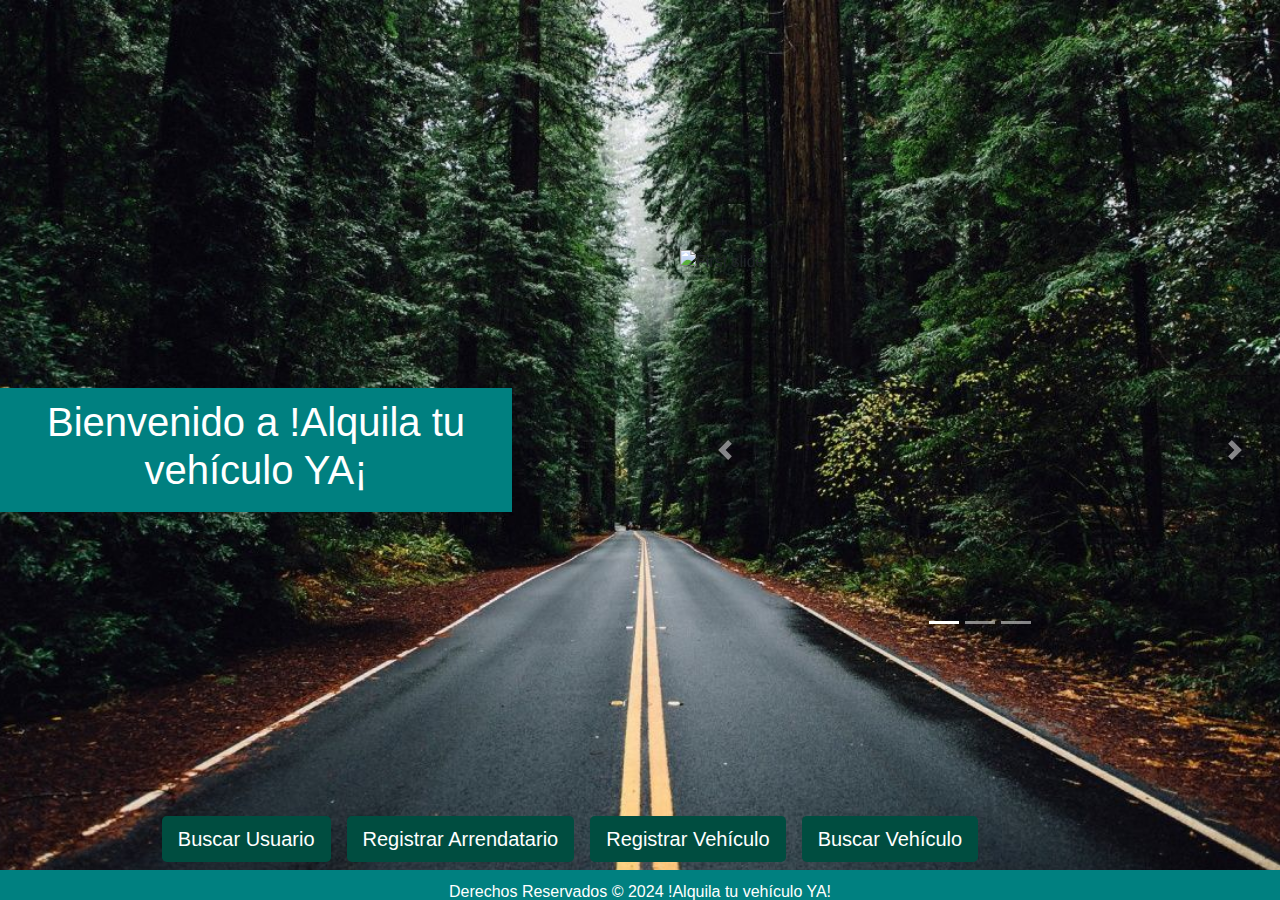
==== view/index.html @ bc3ef5a4 "Initial commit" ====
<!DOCTYPE html>
<html lang="en">
<head>
    <meta charset="UTF-8">
    <meta name="viewport" content="width=device-width, initial-scale=1.0">
    <title>¡Alquila tu vehículo YA!</title>
    <link rel="stylesheet" href="https://stackpath.bootstrapcdn.com/bootstrap/4.5.2/css/bootstrap.min.css">
    <link rel="stylesheet" href="indexstyles.css">
</head>
<body>
<header>
    <h1 id="encabezado">Bienvenido a !Alquila tu vehículo YA¡</h1>
</header>
<footer>
    <p>Derechos Reservados © 2024 !Alquila tu vehículo YA!</p>
</footer>

<div id="carouselExampleIndicators" class="carousel slide" data-ride="carousel">
    <ol class="carousel-indicators">
        <li data-target="#carouselExampleIndicators" data-slide-to="0" class="active"></li>
        <li data-target="#carouselExampleIndicators" data-slide-to="1"></li>
        <li data-target="#carouselExampleIndicators" data-slide-to="2"></li>
    </ol>
    <div class="carousel-inner">
        <div class="carousel-item active">
            <img class="d-block w-100" src="https://e1.pxfuel.com/desktop-wallpaper/996/811/desktop-wallpaper-of-ford-mustang-shelby-gt-eleanor-1967-gt500-high-quality-ford-mustang-eleanor-1967.jpg" alt="First slide">
        </div>
        <div class="carousel-item">
            <img class="d-block w-100" src="https://img.freepik.com/foto-gratis/moto-genial-al-aire-libre_23-2150849497.jpg" alt="Second slide">
        </div>
        <div class="carousel-item">
            <img class="d-block w-100" src="https://encrypted-tbn0.gstatic.com/images?q=tbn:ANd9GcSnMFdDup_u9Dvr5J2hkmkUHEjiIOQYyCyVNQ&s" alt="Third slide">
        </div>
    </div>
    <a class="carousel-control-prev" href="#carouselExampleIndicators" role="button" data-slide="prev">
        <span class="carousel-control-prev-icon" aria-hidden="true"></span>
        <span class="sr-only">Previous</span>
    </a>
    <a class="carousel-control-next" href="#carouselExampleIndicators" role="button" data-slide="next">
        <span class="carousel-control-next-icon" aria-hidden="true"></span>
        <span class="sr-only">Next</span>
    </a>
</div>

<!-- Contenedor para los botones -->
<div id="containerbotones" class="container text-center mt-4">
    <a href="buscar_usuario.html" class="btn btn-primary btn-lg m-2">Buscar Usuario</a>
    <a href="registro_arrendatario.html" class="btn btn-success btn-lg m-2">Registrar Arrendatario</a>
    <!-- Nuevos botones añadidos -->
    <a href="registrar_vehiculo.html" class="btn btn-warning btn-lg m-2">Registrar Vehículo</a>
    <a href="buscar_vehiculo.html" class="btn btn-info btn-lg m-2">Buscar Vehículo</a>
</div>

<script src="https://code.jquery.com/jquery-3.5.1.slim.min.js"></script>
<script src="https://cdn.jsdelivr.net/npm/@popperjs/core@2.9.3/dist/umd/popper.min.js"></script>
<script src="https://stackpath.bootstrapcdn.com/bootstrap/4.5.2/js/bootstrap.min.js"></script>
<script src="script.js"></script>
</body>
</html>
---- view/indexstyles.css ----
/* Inicio styles index.html */
body {
    background-image: url('../img/13554-carreteras.jpg');
    background-size: cover; /* Escala la imagen para cubrir toda la pantalla sin distorsionarse */
    background-position: center; /* Centra la imagen en la pantalla */
    background-repeat: no-repeat; /* Evita que la imagen se repita */
    margin: 0; /* Elimina márgenes predeterminados */
    display: flex;
    flex-direction: column;
    height: 100vh;
}

header {
    width: 40%; /* Ajusta el ancho máximo según tus necesidades */
    text-align: center;
    background-color: teal;
    padding: 10px 0;
    color: white;
    position: absolute;
    top: 50%;
    left: 0;
    transform: translateY(-50%); /* Centra verticalmente */
    z-index: 1000;
}

#carouselExampleIndicators {
    width: 600px;
    height: 400px;
    background-color: rgba(0, 0, 0, 0); /* Fondo transparente */
    position: absolute;
    top: 50%;
    right: 0;
    transform: translateY(-50%); /* Centra verticalmente */
}

.carousel-inner img {
    width: 100%;
    height: 100%;
    object-fit: cover;
}

.container {
    width: 100%;
    position: absolute;
    bottom: 20px;
    display: flex;
    justify-content: center;
    background-color: rgba(0, 0, 0, 0); /* Fondo transparente */
    padding: 10px; /* Opcional: añade espacio alrededor de los botones */
    border: none; /* Asegúrate de que no haya borde visible */
}

.btn {
    background-color: #004d40; /* Color de los botones */
    border: none;
    color: white;
}

.btn:hover {
    background-color: darkcyan;
}

footer {
    max-width: 12000px; /* Ajusta el ancho máximo según tus necesidades */
    width: 100%;
    height: 30px;
    text-align: center;
    background-color: teal;
    padding: 10px 0;
    color: white;
    position: fixed;
    bottom: 0;
    z-index: 1000;
}
/* Fin styles index.html */
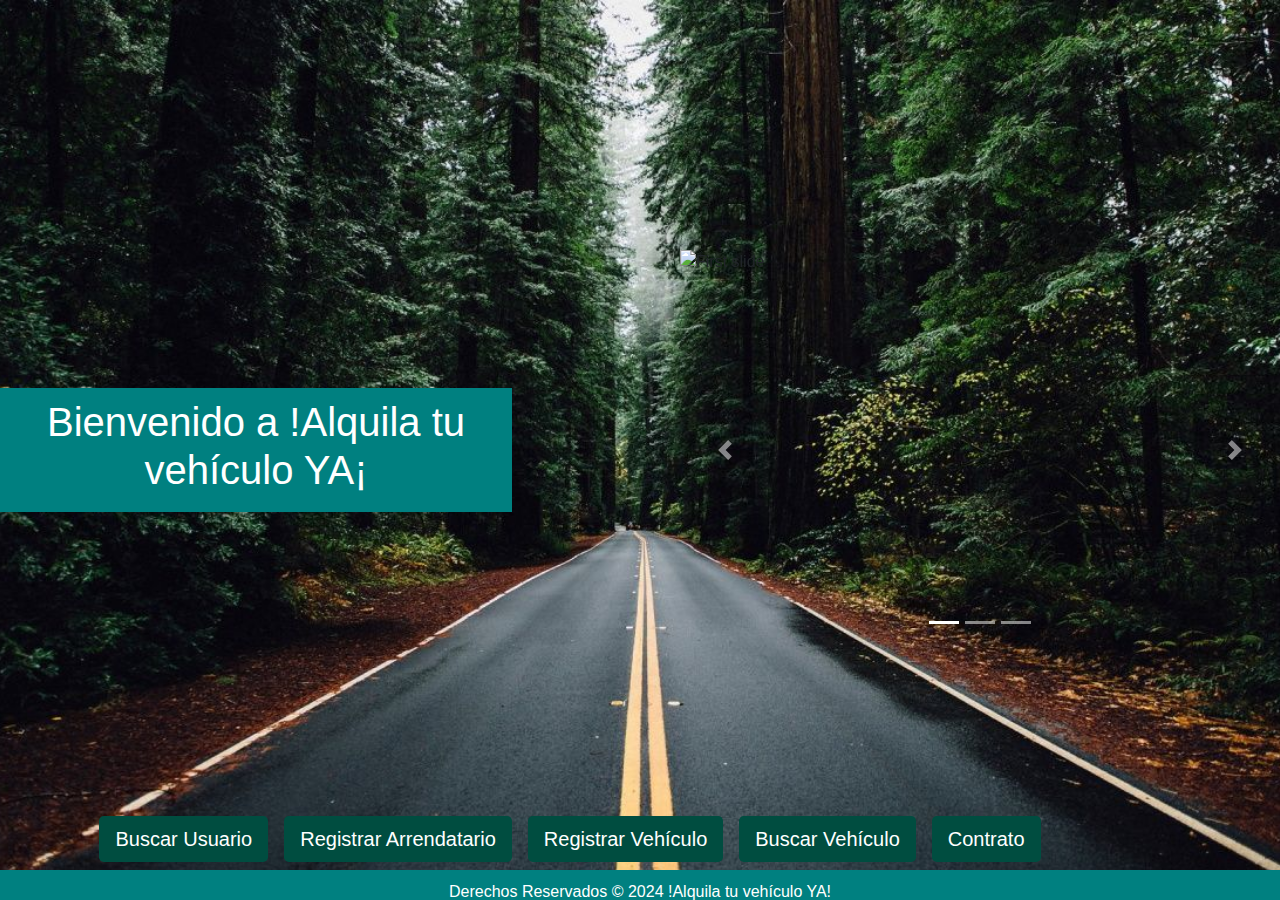
==== commit 61d9d6f6: "Correción de archivos de contrato y adición de nuevos campos a formularios" ====
--- a/view/index.html
+++ b/view/index.html
@@ -46,9 +46,9 @@
 <div id="containerbotones" class="container text-center mt-4">
     <a href="buscar_usuario.html" class="btn btn-primary btn-lg m-2">Buscar Usuario</a>
     <a href="registro_arrendatario.html" class="btn btn-success btn-lg m-2">Registrar Arrendatario</a>
-    <!-- Nuevos botones añadidos -->
     <a href="registrar_vehiculo.html" class="btn btn-warning btn-lg m-2">Registrar Vehículo</a>
     <a href="buscar_vehiculo.html" class="btn btn-info btn-lg m-2">Buscar Vehículo</a>
+    <a href="contrato.html" class="btn btn-info btn-lg m-2">Contrato</a>
 </div>
 
 <script src="https://code.jquery.com/jquery-3.5.1.slim.min.js"></script>
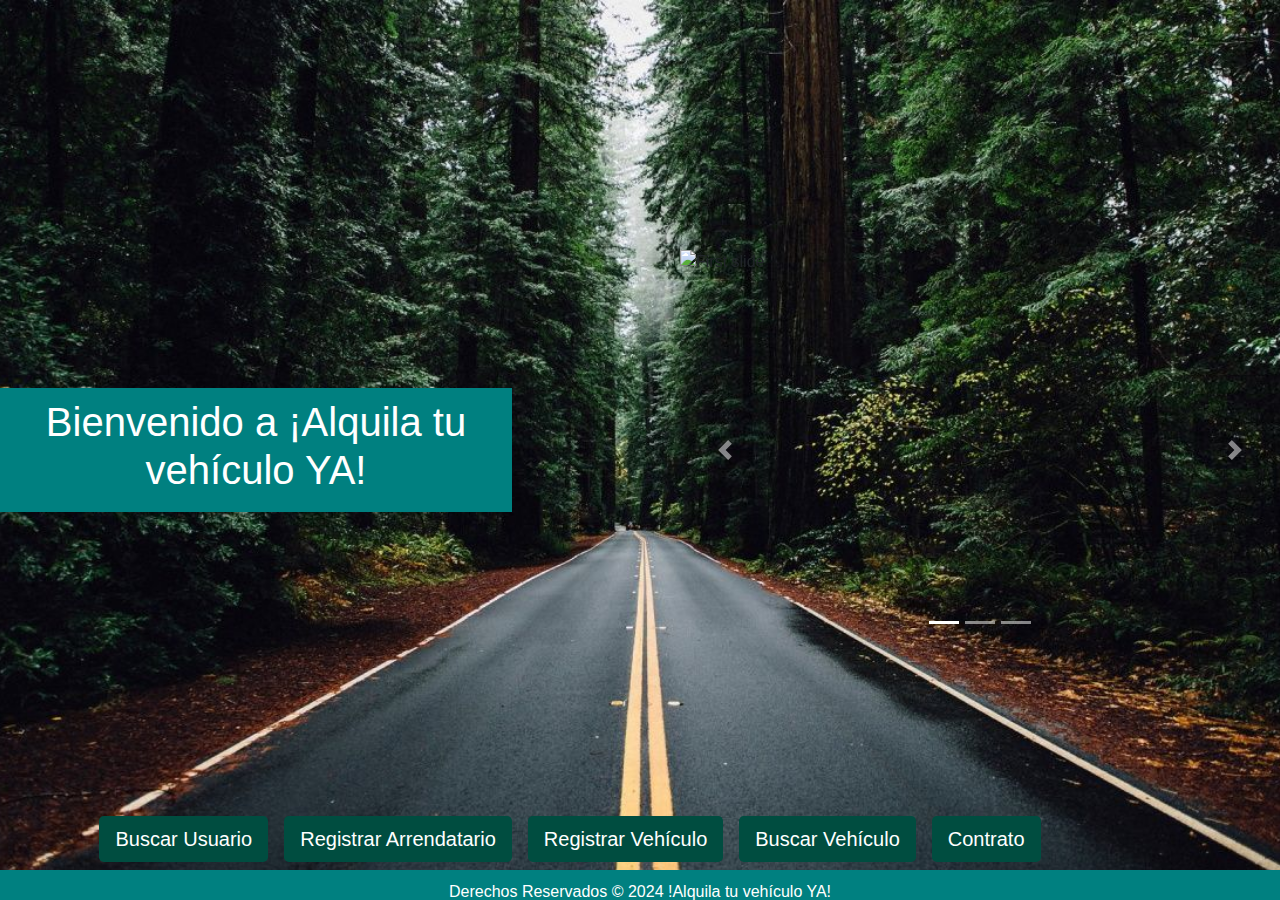
==== commit 337d9958: "adición de carpeta css para almacebar los estilos" ====
--- a/view/index.html
+++ b/view/index.html
@@ -5,11 +5,11 @@
     <meta name="viewport" content="width=device-width, initial-scale=1.0">
     <title>¡Alquila tu vehículo YA!</title>
     <link rel="stylesheet" href="https://stackpath.bootstrapcdn.com/bootstrap/4.5.2/css/bootstrap.min.css">
-    <link rel="stylesheet" href="indexstyles.css">
+    <link rel="stylesheet" href="css/indexstyles.css">
 </head>
 <body>
 <header>
-    <h1 id="encabezado">Bienvenido a !Alquila tu vehículo YA¡</h1>
+    <h1 id="encabezado">Bienvenido a ¡Alquila tu vehículo YA!</h1>
 </header>
 <footer>
     <p>Derechos Reservados © 2024 !Alquila tu vehículo YA!</p>
--- a/view/css/indexstyles.css
+++ b/view/css/indexstyles.css
@@ -0,0 +1,75 @@
+/* Inicio styles index.html */
+body {
+    background-image: url('../../img/13554-carreteras.jpg');
+    background-size: cover; /* Escala la imagen para cubrir toda la pantalla sin distorsionarse */
+    background-position: center; /* Centra la imagen en la pantalla */
+    background-repeat: no-repeat; /* Evita que la imagen se repita */
+    margin: 0; /* Elimina márgenes predeterminados */
+    display: flex;
+    flex-direction: column;
+    height: 100vh;
+}
+
+header {
+    width: 40%; /* Ajusta el ancho máximo según tus necesidades */
+    text-align: center;
+    background-color: teal;
+    padding: 10px 0;
+    color: white;
+    position: absolute;
+    top: 50%;
+    left: 0;
+    transform: translateY(-50%); /* Centra verticalmente */
+    z-index: 1000;
+}
+
+#carouselExampleIndicators {
+    width: 600px;
+    height: 400px;
+    background-color: rgba(0, 0, 0, 0); /* Fondo transparente */
+    position: absolute;
+    top: 50%;
+    right: 0;
+    transform: translateY(-50%); /* Centra verticalmente */
+}
+
+.carousel-inner img {
+    width: 100%;
+    height: 100%;
+    object-fit: cover;
+}
+
+.container {
+    width: 100%;
+    position: absolute;
+    bottom: 20px;
+    display: flex;
+    justify-content: center;
+    background-color: rgba(0, 0, 0, 0); /* Fondo transparente */
+    padding: 10px; /* Opcional: añade espacio alrededor de los botones */
+    border: none; /* Asegúrate de que no haya borde visible */
+}
+
+.btn {
+    background-color: #004d40; /* Color de los botones */
+    border: none;
+    color: white;
+}
+
+.btn:hover {
+    background-color: darkcyan;
+}
+
+footer {
+    max-width: 12000px; /* Ajusta el ancho máximo según tus necesidades */
+    width: 100%;
+    height: 30px;
+    text-align: center;
+    background-color: teal;
+    padding: 10px 0;
+    color: white;
+    position: fixed;
+    bottom: 0;
+    z-index: 1000;
+}
+/* Fin styles index.html */
